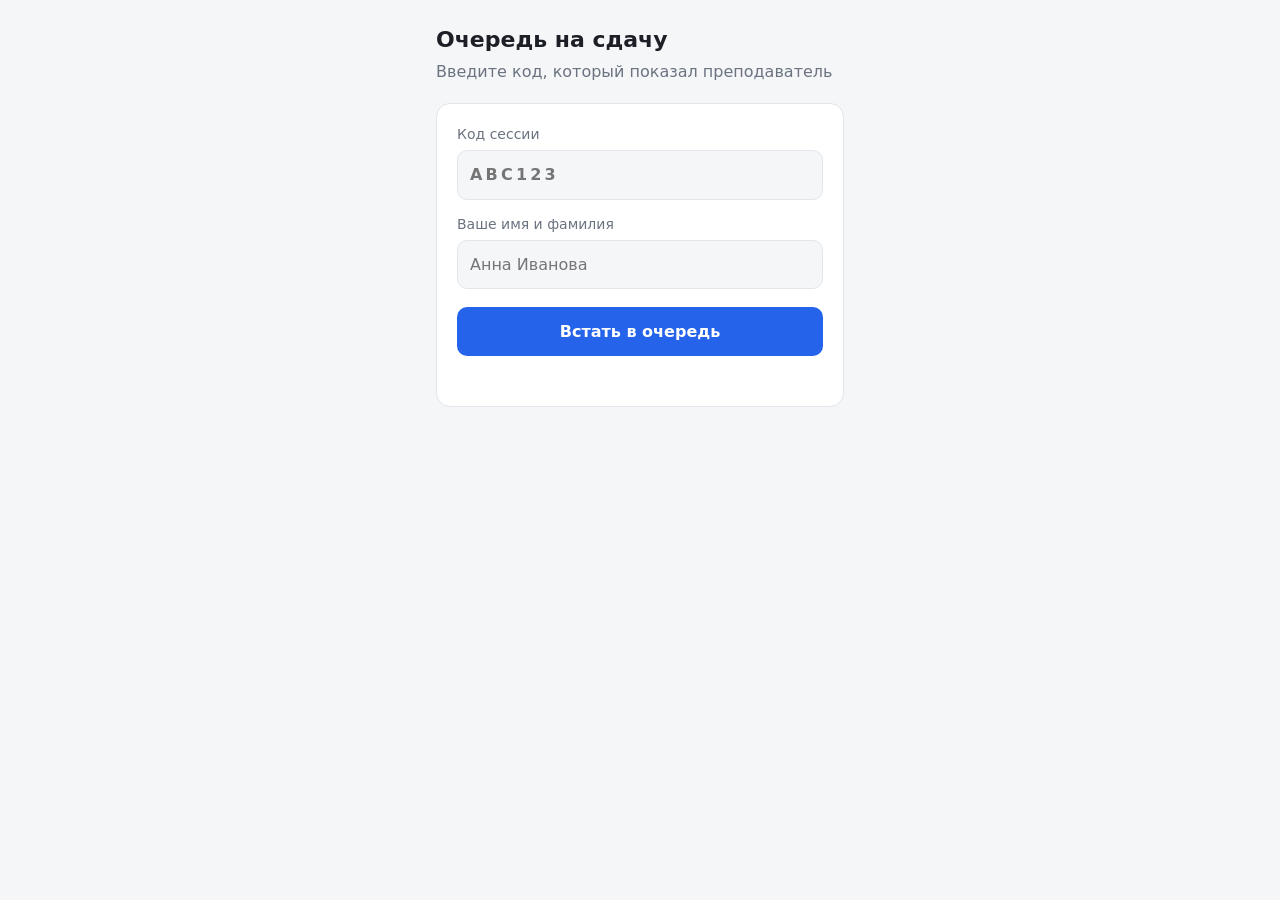
==== static/index.html @ 620dcc49 "feat: pasted question lists, criteria presets, one-tap scoring and quick student rejoin" ====
<!doctype html>
<html lang="ru">
<head>
<meta charset="utf-8">
<meta name="viewport" content="width=device-width, initial-scale=1">
<title>Очередь на сдачу</title>
<style>
  :root { --bg:#f5f6f8; --card:#fff; --text:#1c1f26; --muted:#6b7280; --accent:#2563eb; --ok:#16a34a; --warn:#d97706; --bad:#dc2626; --border:#e2e5ea; }
  @media (prefers-color-scheme: dark) {
    :root { --bg:#12141a; --card:#1b1e26; --text:#e8eaf0; --muted:#98a0b0; --accent:#5b8def; --ok:#34c26a; --warn:#f0a43a; --bad:#f0625d; --border:#2b2f3a; }
  }
  * { box-sizing: border-box; }
  body { margin:0; font:16px/1.45 system-ui,-apple-system,Segoe UI,Roboto,sans-serif; background:var(--bg); color:var(--text); }
  main { max-width:440px; margin:0 auto; padding:24px 16px 48px; }
  h1 { font-size:22px; margin:0 0 4px; }
  .sub { color:var(--muted); margin:0 0 20px; }
  .card { background:var(--card); border:1px solid var(--border); border-radius:14px; padding:20px; }
  label { display:block; font-size:14px; color:var(--muted); margin:14px 0 6px; }
  label:first-child { margin-top:0; }
  input { width:100%; font:inherit; padding:12px; border-radius:10px; border:1px solid var(--border); background:var(--bg); color:var(--text); }
  input#code { text-transform:uppercase; letter-spacing:.2em; font-weight:600; }
  button { width:100%; font:inherit; font-weight:600; padding:13px; border:0; border-radius:10px; cursor:pointer; background:var(--accent); color:#fff; margin-top:18px; }
  button.ghost { background:transparent; color:var(--muted); border:1px solid var(--border); margin-top:12px; }
  button:disabled { opacity:.6; cursor:default; }
  .big { font-size:64px; font-weight:700; line-height:1; margin:8px 0; }
  .center { text-align:center; }
  .muted { color:var(--muted); }
  .badge { display:inline-block; padding:4px 10px; border-radius:99px; font-size:13px; font-weight:600; color:#fff; background:var(--accent); }
  .badge.called { background:var(--ok); }
  .badge.skipped { background:var(--warn); }
  .badge.left, .badge.done { background:var(--muted); }
  .alert { padding:12px 14px; border-radius:10px; margin-top:16px; font-weight:600; }
  .alert.ok { background:color-mix(in srgb, var(--ok) 18%, transparent); color:var(--ok); }
  .alert.warn { background:color-mix(in srgb, var(--warn) 18%, transparent); color:var(--warn); }
  .err { color:var(--bad); min-height:1.4em; margin-top:10px; font-size:14px; }
  .hidden { display:none; }
  .small { font-size:14px; margin-top:8px; }
  .row { display:flex; justify-content:space-between; gap:12px; margin-top:14px; }
  .check { display:flex; align-items:center; gap:10px; color:var(--text); font-size:16px; }
  .check input { width:auto; margin:0; }
</style>
</head>
<body>
<main>
  <h1>Очередь на сдачу</h1>
  <p class="sub" id="subtitle"></p>

  <section class="card" id="join-view">
    <label for="code">Код сессии</label>
    <input id="code" maxlength="8" autocomplete="off" autocapitalize="characters" placeholder="ABC123">
    <label for="name">Ваше имя и фамилия</label>
    <input id="name" maxlength="60" autocomplete="name" placeholder="Анна Иванова">
    <div id="ready-choice" class="hidden">
      <label class="check" for="ready-now"><input type="checkbox" id="ready-now"> Готов сдать сразу</label>
      <div class="muted small" id="perks-join"></div>
    </div>
    <button class="hidden" id="quick-join">Войти</button>
    <button id="join-btn">Встать в очередь</button>
    <div class="err" id="join-err"></div>
  </section>

  <section class="card hidden" id="queue-view">
    <div class="center">
      <span class="badge" id="status-badge"></span>
      <div class="muted" style="margin-top:10px" id="session-title"></div>
      <div class="big" id="position">–</div>
      <div id="position-label" class="muted"></div>
    </div>
    <div id="message"></div>
    <div id="result"></div>
    <div id="practice-link" class="hidden"><a id="practice-a" href="/practice">Потренироваться перед сдачей (не оценка)</a></div>
    <div class="row"><span class="muted">Сейчас у преподавателя</span><strong id="now-serving">—</strong></div>
    <div class="row"><span class="muted">Примерное ожидание</span><strong id="eta">—</strong></div>
    <div class="row"><span class="muted">Ваш номер</span><strong id="ticket">—</strong></div>
    <div id="priority-box" class="hidden">
      <div class="row"><span class="muted">Готовность</span><strong id="ready-state">Ещё готовлюсь</strong></div>
      <button class="ghost hidden" id="readynow-btn">Готов сдать сразу</button>
      <div class="muted small" id="perks-note"></div>
    </div>
    <button class="ghost hidden" id="notready-btn">Не готов, пропустите меня</button>
    <button class="hidden" id="ready-btn">Готов</button>
    <div class="muted small hidden" id="notready-note"></div>
    <button class="ghost" id="leave-btn">Выйти из очереди</button>
    <button class="hidden" id="again-btn">Встать в очередь заново</button>
    <div class="err" id="queue-err"></div>
  </section>
</main>

<script>
const API = "/api/v1/sessions";
const STORAGE_KEY = "queue-entry";
const POLL_MS = 5000;
const POLL_HIDDEN_MS = 15000;
const POLL_MAX_BACKOFF_MS = 30000;
const SAFETY_POLL_MS = 60000;
const LIVE_SILENCE_MS = 45000;
const LIVE_RETRY_MS = 5000;
const LIVE_RETRY_MAX_MS = 60000;
const MESSAGES = {
  session_closed: "Сессия закрыта",
  registration_closed: "Запись закрыта",
  lottery_pending: "Порядок ещё не определён",
  ready_priority_off: "В этой сессии приоритет по готовности не включён",
  ready_locked: "Запись закрыта, готовность изменить уже нельзя",
  not_ready_limit: "Лимит отметок «не готов» в этой сессии исчерпан",
  not_waiting: "Это можно сделать, только пока вы ждёте в очереди",
  queue_full: "Очередь переполнена",
  session_full: "В этой сессии больше нет мест",
  session_not_found: "Сессия с таким кодом не найдена",
  entry_not_found: "Запись не найдена",
  rate_limited: "Слишком много запросов, подождите минуту",
  overloaded: "Сервис перегружен, попробуйте через пару секунд",
  database_unavailable: "Сервис временно недоступен, попробуйте позже",
  validation_error: "Проверьте введённые данные",
};

const FIELD_LABELS = {
  username: "Логин", password: "Пароль", invite_code: "Код приглашения",
  title: "Название", group: "Группа", name: "Имя", token: "Токен",
};
const PATTERN_HINTS = {
  username: "только латинские буквы, цифры и символы . _ - (e-mail с @ не подходит)",
};

function describeValidation(errors) {
  const parts = errors.slice(0, 3).map((e) => {
    const field = String(e.loc || "").split(".").pop();
    const label = FIELD_LABELS[field] || field || "Поле";
    const ctx = e.ctx || {};
    if (e.type === "missing") return label + ": обязательное поле";
    if (e.type === "string_too_short") return label + ": минимум " + ctx.min_length + " симв.";
    if (e.type === "string_too_long") return label + ": максимум " + ctx.max_length + " симв.";
    if (e.type === "string_pattern_mismatch") return label + ": " + (PATTERN_HINTS[field] || "недопустимые символы");
    return label + ": недопустимое значение";
  });
  return parts.join("; ");
}

const $ = (id) => document.getElementById(id);
let state = loadState();
let timer = null;
let failures = 0;
let announced = false;
let live = null;
let sessionInfo = null;
let liveConnected = false;
let liveFailures = 0;
let liveRetryTimer = null;

function loadState() {
  try { return JSON.parse(localStorage.getItem(STORAGE_KEY)); } catch { return null; }
}
function saveState(value) {
  state = value;
  try {
    if (value) localStorage.setItem(STORAGE_KEY, JSON.stringify(value));
    else localStorage.removeItem(STORAGE_KEY);
  } catch {}
}
function deviceKey() {
  try {
    let key = localStorage.getItem("queue-device");
    if (!key) { key = randomToken(); localStorage.setItem("queue-device", key); }
    return key;
  } catch { return null; }
}
function randomToken() {
  const bytes = new Uint8Array(24);
  crypto.getRandomValues(bytes);
  return Array.from(bytes, (b) => b.toString(16).padStart(2, "0")).join("");
}
function sessionLabel() {
  if (!sessionInfo || sessionInfo.code !== state.code) return "Сессия " + state.code;
  return sessionInfo.title + (sessionInfo.group ? " · " + sessionInfo.group : "") + " (" + state.code + ")";
}
async function loadSessionInfo() {
  if (!state || (sessionInfo && sessionInfo.code === state.code)) return;
  try {
    sessionInfo = await request("/" + encodeURIComponent(state.code));
    $("session-title").textContent = sessionLabel();
    $("practice-a").href = "/practice?code=" + encodeURIComponent(state.code);
    $("practice-link").classList.toggle("hidden", !sessionInfo.practice);
  } catch {}
}
function perksText(info) {
  const parts = [];
  if (info.ready_bonus_points > 0) parts.push("бонус за раннюю сдачу: +" + info.ready_bonus_points + " (отдельной строкой, не в баллах по критериям)");
  if (info.ready_skip_questions > 0) parts.push("на " + (info.ready_skip_questions === 1 ? "один вопрос" : info.ready_skip_questions + " вопроса") + " меньше");
  return parts.length ? "Для тех, кто готов сразу: " + parts.join("; ") : "";
}
function offerQuickJoin() {
  const code = $("code").value.trim();
  const name = $("name").value.trim();
  const quick = $("quick-join");
  const offered = code.length >= 6 && !!name;
  quick.classList.toggle("hidden", !offered);
  if (offered) quick.textContent = "Войти как " + name;
}
let previewCode = "";
async function previewSession() {
  const code = $("code").value.trim().toUpperCase();
  if (code === previewCode) return;
  previewCode = code;
  const box = $("ready-choice");
  box.classList.add("hidden");
  if (code.length < 6) return;
  try {
    const info = await request("/" + encodeURIComponent(code));
    if (previewCode !== code) return;
    const offered = info.ready_priority && info.join_open && info.status === "open";
    box.classList.toggle("hidden", !offered);
    $("perks-join").textContent = offered ? perksText(info) : "";
  } catch {}
}
function formatEta(seconds) {
  if (seconds == null) return "—";
  if (seconds <= 0) return "сейчас";
  const at = new Date(Date.now() + seconds * 1000);
  const clock = String(at.getHours()).padStart(2, "0") + ":" + String(at.getMinutes()).padStart(2, "0");
  return "≈ " + Math.max(1, Math.ceil(seconds / 60)) + " мин (около " + clock + ")";
}

async function readEvents(url, headers, signal, onEvent, onActivity) {
  const response = await fetch(url, { headers: { ...headers, Accept: "text/event-stream" }, signal });
  if (!response.ok || !response.body) {
    const error = new Error("stream " + response.status);
    error.status = response.status;
    throw error;
  }
  onActivity();
  const reader = response.body.getReader();
  const decoder = new TextDecoder();
  let buffer = "";
  for (;;) {
    const { done, value } = await reader.read();
    if (done) return;
    buffer += decoder.decode(value, { stream: true });
    let end;
    while ((end = buffer.indexOf("\n\n")) >= 0) {
      const block = buffer.slice(0, end);
      buffer = buffer.slice(end + 2);
      let name = "message";
      let data = "";
      for (const line of block.split("\n")) {
        if (line.startsWith("event:")) name = line.slice(6).trim();
        else if (line.startsWith("data:")) data += line.slice(5).trim();
      }
      onActivity();
      if (name === "end") onEvent(name, null);
      else if (data) onEvent(name, JSON.parse(data));
    }
  }
}

async function request(path, options = {}) {
  let response;
  try {
    response = await fetch(API + path, options);
  } catch {
    const error = new Error("Нет связи с сервером. Проверьте подключение и повторите");
    error.status = 0;
    throw error;
  }
  let body = null;
  try { body = await response.json(); } catch {}
  if (!response.ok) {
    const detailed = body?.code === "validation_error" && Array.isArray(body.errors) && body.errors.length
      ? describeValidation(body.errors) : "";
    const error = new Error(detailed || MESSAGES[body?.code] || "Ошибка " + response.status);
    error.status = response.status;
    throw error;
  }
  return body;
}

function show(view) {
  $("join-view").classList.toggle("hidden", view !== "join");
  $("queue-view").classList.toggle("hidden", view !== "queue");
  $("subtitle").textContent = view === "join"
    ? "Введите код, который показал преподаватель"
    : "Не закрывайте страницу — позиция обновляется сама";
}

async function join() {
  const code = $("code").value.trim().toUpperCase();
  const name = $("name").value.trim();
  $("join-err").textContent = "";
  if (!code || !name) { $("join-err").textContent = "Введите код и имя"; return; }
  $("join-btn").disabled = true;
  const token = state && state.code === code ? state.token : randomToken();
  try {
    const entry = await request("/" + encodeURIComponent(code) + "/join", {
      method: "POST",
      headers: { "Content-Type": "application/json" },
      body: JSON.stringify({ name, token, device_key: deviceKey(), ready_now: !$("ready-choice").classList.contains("hidden") && $("ready-now").checked }),
    });
    try { localStorage.setItem("queue-name", name); } catch {}
    saveState({ code, token });
    announced = false;
    failures = 0;
    render(entry);
    schedule();
    startLive();
  } catch (error) {
    $("join-err").textContent = error.status === 404 ? "Сессия с таким кодом не найдена" : error.message;
  } finally {
    $("join-btn").disabled = false;
  }
}

let requestSeq = 0;
let appliedSeq = 0;

async function poll() {
  if (!state) return;
  const id = ++requestSeq;
  try {
    const entry = await request("/" + encodeURIComponent(state.code) + "/me", {
      headers: { "X-Entry-Token": state.token },
    });
    failures = 0;
    $("queue-err").textContent = "";
    if (id > appliedSeq) {
      appliedSeq = id;
      render(entry);
    }
    startLive();
  } catch (error) {
    if (error.status === 404) { resetToJoin(); return; }
    failures += 1;
    $("queue-err").textContent = "Нет связи, пробуем снова…";
  }
  schedule();
}

function schedule() {
  clearTimeout(timer);
  if (!state) return;
  const status = $("status-badge").dataset.status;
  if (status === "done" || status === "left") return;
  const base = liveConnected ? SAFETY_POLL_MS : document.visibilityState === "hidden" ? POLL_HIDDEN_MS : POLL_MS;
  const delay = Math.min(base * 2 ** failures, liveConnected ? SAFETY_POLL_MS : POLL_MAX_BACKOFF_MS) + Math.random() * 1000;
  timer = setTimeout(poll, delay);
}

function render(entry) {
  show("queue");
  const labels = { waiting: "В очереди", called: "Вас вызвали", done: "Сдано", skipped: "Пропущен", left: "Вы вышли" };
  const badge = $("status-badge");
  badge.textContent = labels[entry.status] || entry.status;
  badge.className = "badge " + entry.status;
  badge.dataset.status = entry.status;
  $("session-title").textContent = sessionLabel();
  loadSessionInfo();
  $("ticket").textContent = entry.ticket == null ? "—" : "№ " + entry.ticket;
  $("now-serving").textContent = entry.now_serving
    ? "№ " + entry.now_serving.ticket + " " + entry.now_serving.name
    : "—";
  $("eta").textContent = entry.status === "waiting" ? formatEta(entry.eta_seconds) : "—";

  const message = $("message");
  message.replaceChildren();
  const addMessage = (text, kind) => {
    const div = document.createElement("div");
    div.className = "alert " + kind;
    div.textContent = text;
    message.appendChild(div);
  };

  const active = entry.status === "waiting" || entry.status === "called";
  const canDefer = entry.status === "waiting" && entry.session_status !== "closed";
  $("notready-btn").classList.toggle("hidden", !(canDefer && !entry.not_ready && entry.not_ready_left > 0));
  $("ready-btn").classList.toggle("hidden", !(entry.status === "waiting" && entry.not_ready));
  const note = $("notready-note");
  note.classList.toggle("hidden", entry.status !== "waiting");
  note.textContent = entry.status !== "waiting" ? "" : entry.not_ready
    ? "Нажмите «Готов», и вы вернётесь на место по своему номеру. Осталось отметок «не готов»: " + entry.not_ready_left
    : entry.not_ready_left > 0 ? "Осталось отметок «не готов»: " + entry.not_ready_left
    : "Отметки «не готов» в этой сессии закончились";
  const finished = entry.status === "done" || entry.status === "left";
  $("leave-btn").classList.toggle("hidden", !active);
  $("again-btn").classList.toggle("hidden", !finished);

  const waiting = entry.status === "waiting";
  $("priority-box").classList.toggle("hidden", !(waiting && entry.ready_priority));
  $("readynow-btn").classList.toggle("hidden", !(waiting && entry.ready_priority && entry.join_open && entry.session_status !== "closed"));
  $("readynow-btn").textContent = entry.ready_now ? "Ещё готовлюсь" : "Готов сдать сразу";
  $("ready-state").textContent = entry.ready_now ? "Готов сдать сразу" : "Ещё готовлюсь";
  $("perks-note").textContent = perksText(entry);
  if (entry.status === "waiting" && entry.in_pool) {
    $("position").textContent = "…";
    $("position-label").textContent = "порядок определится после закрытия записи";
    addMessage("Вы в списке. Порядок определится после закрытия записи. Записалось: " + entry.pool_count, "warn");
    if (entry.session_status === "closed") addMessage("Сессия закрыта преподавателем", "warn");
  } else if (entry.status === "waiting") {
    $("position").textContent = entry.position;
    $("position-label").textContent = "ваше место в очереди";
    if (entry.not_ready) addMessage("Вы отметили «не готов»: вас вызовут после тех, кто готов", "warn");
    else if (entry.position === 1 && entry.people_ahead === 0) addMessage("Вы следующий — подходите к аудитории", "warn");
    if (entry.session_status === "closed") addMessage("Сессия закрыта преподавателем", "warn");
  } else if (entry.status === "called") {
    $("position").textContent = "✓";
    $("position-label").textContent = "подходите к преподавателю";
    addMessage("Вас вызвали! Подойдите к преподавателю", "ok");
    if (!announced) {
      announced = true;
      try { if (navigator.vibrate) navigator.vibrate([300, 150, 300]); } catch {}
    }
  } else {
    $("position").textContent = entry.status === "done" ? "✓" : "–";
    $("position-label").textContent = "";
    if (entry.status === "skipped") addMessage("Вас пропустили. Подойдите к преподавателю — он может вернуть вас в очередь", "warn");
    if (entry.status === "done") addMessage("Сдача завершена", "ok");
  }
  if (entry.status === "done") loadResult();
  else if (resultLoaded) { resultLoaded = false; $("result").replaceChildren(); }
}

let resultLoaded = false;
async function loadResult() {
  if (resultLoaded || !state) return;
  resultLoaded = true;
  let data = null;
  try {
    data = await request("/" + encodeURIComponent(state.code) + "/me/submission", { headers: { "X-Entry-Token": state.token } });
  } catch { resultLoaded = false; return; }
  const box = $("result");
  box.replaceChildren();
  if (!data || data.status !== "completed") return;
  const title = document.createElement("h3");
  title.textContent = "Итог: " + data.total_points + " из " + data.max_points;
  box.append(title);
  for (const s of data.scores) {
    const row = document.createElement("div");
    row.className = "row";
    const name = document.createElement("span");
    name.className = "muted";
    name.textContent = s.name;
    const points = document.createElement("strong");
    points.textContent = s.points + " / " + s.max_points;
    row.append(name, points);
    box.append(row);
    if (s.comment) {
      const note = document.createElement("div");
      note.className = "muted";
      note.textContent = s.comment;
      box.append(note);
    }
  }
  if (data.bonus_points > 0) {
    const row = document.createElement("div");
    row.className = "row";
    const name = document.createElement("span");
    name.className = "muted";
    name.textContent = "Бонус за раннюю сдачу";
    const points = document.createElement("strong");
    points.id = "bonus-line";
    points.textContent = "+" + data.bonus_points;
    row.append(name, points);
    box.append(row);
  }
  if (data.comment) {
    const note = document.createElement("div");
    note.textContent = "Комментарий: " + data.comment;
    box.append(note);
  }
  if (data.questions.length) {
    const head = document.createElement("h3");
    head.textContent = "Ваши вопросы";
    box.append(head);
    for (const q of data.questions) {
      const item = document.createElement("div");
      item.textContent = q.position + ". " + q.text;
      box.append(item);
    }
  }
  loadHistory(box);
}

async function loadHistory(box) {
  let data = null;
  try {
    data = await request("/" + encodeURIComponent(state.code) + "/me/history", { headers: { "X-Entry-Token": state.token } });
  } catch { return; }
  if (!data || data.attempts.length < 2) return;
  const head = document.createElement("h3");
  head.textContent = "Ваши попытки";
  box.append(head);
  for (const a of data.attempts) {
    const row = document.createElement("div");
    row.className = "row";
    const name = document.createElement("span");
    name.className = "muted";
    name.textContent = a.assignment_title + ", попытка " + a.attempt_number;
    const points = document.createElement("strong");
    const change = a.delta_percent == null ? "" : " (" + (a.delta_percent > 0 ? "+" : "") + String(a.delta_percent).replace(".", ",") + " п.п.)";
    points.textContent = a.total_points + " / " + a.max_points + change;
    row.append(name, points);
    box.append(row);
  }
}

async function setReadiness(path) {
  if (!state) return;
  $("notready-btn").disabled = true;
  $("ready-btn").disabled = true;
  try {
    const entry = await request("/" + encodeURIComponent(state.code) + path, {
      method: "POST",
      headers: { "X-Entry-Token": state.token },
    });
    $("queue-err").textContent = "";
    render(entry);
    schedule();
  } catch (error) {
    $("queue-err").textContent = error.message;
    poll();
  } finally {
    $("notready-btn").disabled = false;
    $("ready-btn").disabled = false;
  }
}

async function setPriority() {
  if (!state) return;
  const wanted = $("ready-state").textContent !== "Готов сдать сразу";
  $("readynow-btn").disabled = true;
  try {
    const entry = await request("/" + encodeURIComponent(state.code) + "/priority", {
      method: "PUT",
      headers: { "X-Entry-Token": state.token, "Content-Type": "application/json" },
      body: JSON.stringify({ ready_now: wanted }),
    });
    $("queue-err").textContent = "";
    render(entry);
    schedule();
  } catch (error) {
    $("queue-err").textContent = error.message;
    poll();
  } finally {
    $("readynow-btn").disabled = false;
  }
}
async function leave() {
  if (!state) return;
  $("leave-btn").disabled = true;
  try {
    const entry = await request("/" + encodeURIComponent(state.code) + "/leave", {
      method: "POST",
      headers: { "X-Entry-Token": state.token },
    });
    render(entry);
    schedule();
  } catch (error) {
    $("queue-err").textContent = error.message;
  } finally {
    $("leave-btn").disabled = false;
  }
}

function stopLive() {
  clearTimeout(liveRetryTimer);
  liveRetryTimer = null;
  if (live) live.abort();
  live = null;
  liveConnected = false;
}

async function startLive() {
  if (liveRetryTimer || !state || live || !window.ReadableStream || !window.AbortController) return;
  const controller = new AbortController();
  live = controller;
  const { code, token } = state;
  let lastActivity = Date.now();
  let finished = false;
  const watchdog = setInterval(() => {
    if (Date.now() - lastActivity > LIVE_SILENCE_MS) controller.abort();
  }, 10000);
  try {
    await readEvents(
      API + "/" + encodeURIComponent(code) + "/events",
      { "X-Entry-Token": token },
      controller.signal,
      (name, data) => {
        if (name === "end") { finished = true; return; }
        liveConnected = true;
        liveFailures = 0;
        failures = 0;
        $("queue-err").textContent = "";
        appliedSeq = ++requestSeq;
        render(data);
      },
      () => { lastActivity = Date.now(); },
    );
  } catch {

  } finally {
    clearInterval(watchdog);
    const mine = live === controller;
    if (mine) live = null;
    liveConnected = false;
    if (mine && state && !finished && state.code === code) {
      liveFailures += 1;
      const delay = Math.min(LIVE_RETRY_MS * 2 ** (liveFailures - 1), LIVE_RETRY_MAX_MS);
      liveRetryTimer = setTimeout(() => { liveRetryTimer = null; startLive(); }, delay);
      schedule();
    }
  }
}

function resetToJoin() {
  stopLive();
  clearTimeout(timer);
  const code = state ? state.code : "";
  saveState(null);
  $("status-badge").dataset.status = "";
  $("code").value = code;
  show("join");
}

$("join-btn").addEventListener("click", join);
$("leave-btn").addEventListener("click", leave);
$("notready-btn").addEventListener("click", () => setReadiness("/not-ready"));
$("ready-btn").addEventListener("click", () => setReadiness("/ready"));
$("readynow-btn").addEventListener("click", setPriority);
$("code").addEventListener("input", previewSession);
$("code").addEventListener("input", offerQuickJoin);
$("name").addEventListener("input", offerQuickJoin);
$("quick-join").addEventListener("click", join);
$("again-btn").addEventListener("click", resetToJoin);
document.addEventListener("visibilitychange", () => {
  if (document.visibilityState === "visible" && state) poll();
});
for (const id of ["code", "name"]) {
  $(id).addEventListener("keydown", (e) => { if (e.key === "Enter") join(); });
}

const urlCode = new URLSearchParams(location.search).get("code");
try { $("name").value = localStorage.getItem("queue-name") || ""; } catch {}
if (urlCode) $("code").value = urlCode.toUpperCase();
const resumable = state && state.code && state.token && (!urlCode || state.code === urlCode.toUpperCase());
if (resumable) { show("queue"); poll(); } else { show("join"); previewSession(); offerQuickJoin(); }
</script>
</body>
</html>
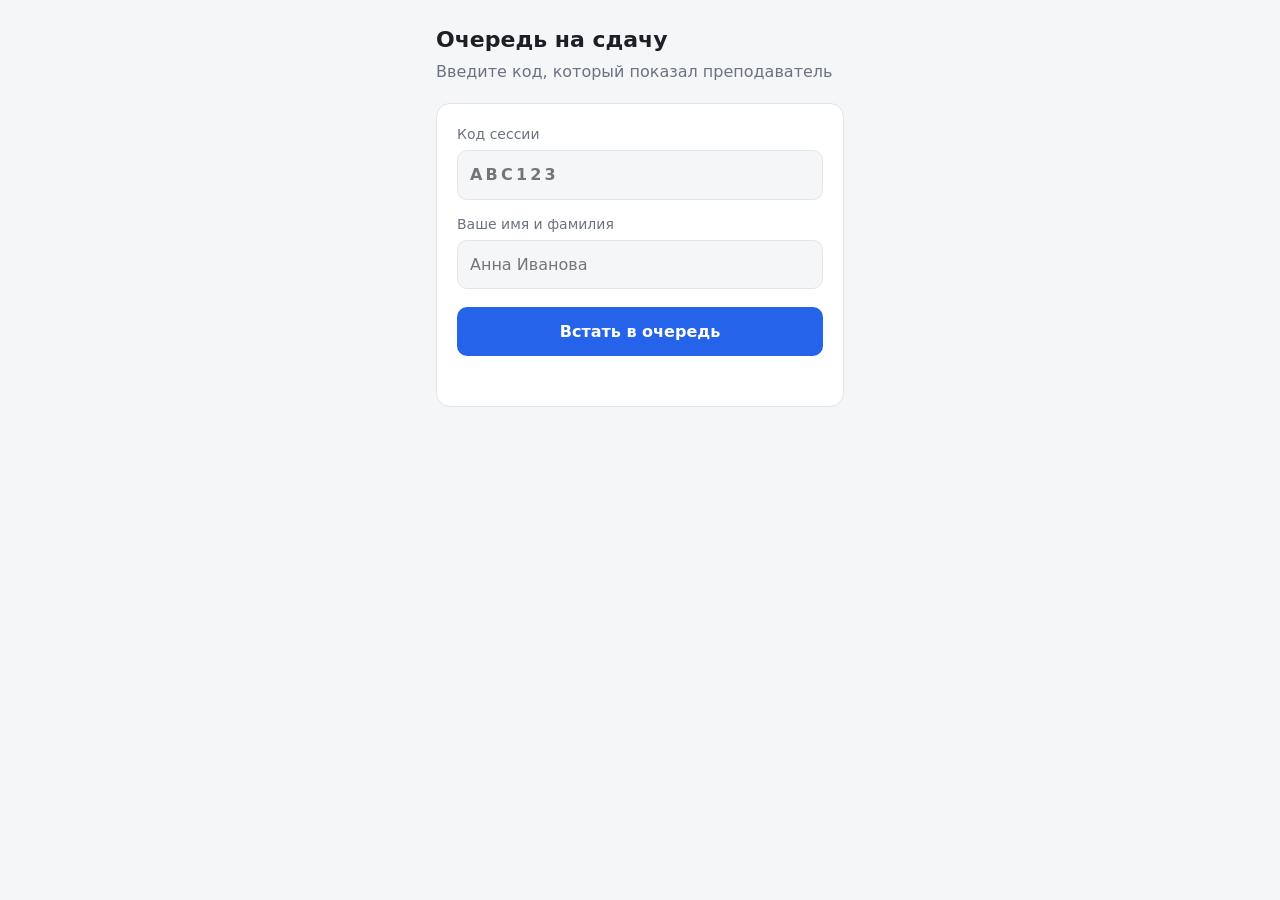
==== commit 43f617ea: "feat: group rosters and joining by list" ====
--- a/static/index.html
+++ b/static/index.html
@@ -38,6 +38,10 @@
   .row { display:flex; justify-content:space-between; gap:12px; margin-top:14px; }
   .check { display:flex; align-items:center; gap:10px; color:var(--text); font-size:16px; }
   .check input { width:auto; margin:0; }
+  .roster { display:flex; flex-wrap:wrap; gap:6px; max-height:230px; overflow-y:auto; margin-top:8px; }
+  .roster button { width:auto; margin:0; padding:9px 12px; min-height:44px; font-size:15px; font-weight:500; background:var(--bg); color:var(--text); border:1px solid var(--border); }
+  .roster button.on { background:var(--accent); color:#fff; border-color:var(--accent); }
+  input[readonly] { cursor:pointer; }
 </style>
 </head>
 <body>
@@ -50,6 +54,15 @@
     <input id="code" maxlength="8" autocomplete="off" autocapitalize="characters" placeholder="ABC123">
     <label for="name">Ваше имя и фамилия</label>
     <input id="name" maxlength="60" autocomplete="name" placeholder="Анна Иванова">
+    <div id="roster-box" class="hidden">
+      <div class="muted small" id="roster-hint"></div>
+      <div class="roster" id="roster-list"></div>
+    </div>
+    <div id="presence-box" class="hidden">
+      <label for="presence-code">Код с экрана преподавателя</label>
+      <input id="presence-code" inputmode="numeric" autocomplete="one-time-code" maxlength="7" placeholder="6 цифр">
+      <div class="muted small">Код на экране меняется каждые полминуты: смотрите на него, а не копируйте у друга.</div>
+    </div>
     <div id="ready-choice" class="hidden">
       <label class="check" for="ready-now"><input type="checkbox" id="ready-now"> Готов сдать сразу</label>
       <div class="muted small" id="perks-join"></div>
@@ -100,6 +113,12 @@
   session_closed: "Сессия закрыта",
   registration_closed: "Запись закрыта",
   lottery_pending: "Порядок ещё не определён",
+  not_in_roster: "Вас нет в списке группы: выберите себя из списка или обратитесь к преподавателю",
+  name_taken: "Этот студент уже в очереди. Если это вы, откройте страницу на том же устройстве",
+  roster_missing: "Для входа по списку нужен список группы",
+  presence_code_invalid: "Неверный код, посмотрите на экран",
+  presence_code_required: "Введите код с экрана преподавателя",
+  presence_locked: "Слишком много неверных кодов. Подождите пару минут и посмотрите на экран",
   ready_priority_off: "В этой сессии приоритет по готовности не включён",
   ready_locked: "Запись закрыта, готовность изменить уже нельзя",
   not_ready_limit: "Лимит отметок «не готов» в этой сессии исчерпан",
@@ -196,6 +215,32 @@
   quick.classList.toggle("hidden", !offered);
   if (offered) quick.textContent = "Войти как " + name;
 }
+function hideRoster() {
+  $("roster-box").classList.add("hidden");
+  $("roster-list").replaceChildren();
+  $("name").readOnly = false;
+  $("name").placeholder = "Анна Иванова";
+}
+async function showRoster(code, only) {
+  const roster = await request("/" + encodeURIComponent(code) + "/roster");
+  if (previewCode !== code || !roster.names.length) return;
+  const list = $("roster-list");
+  list.replaceChildren();
+  for (const name of roster.names) {
+    const button = document.createElement("button");
+    button.type = "button";
+    button.textContent = name;
+    button.addEventListener("click", () => {
+      $("name").value = name;
+      for (const other of list.children) other.classList.toggle("on", other === button);
+    });
+    list.append(button);
+  }
+  $("roster-hint").textContent = only ? "Выберите себя в списке группы" : "Выберите себя в списке или введите имя";
+  $("name").readOnly = only;
+  if (only) { $("name").value = ""; $("name").placeholder = "Выберите себя в списке"; }
+  $("roster-box").classList.remove("hidden");
+}
 let previewCode = "";
 async function previewSession() {
   const code = $("code").value.trim().toUpperCase();
@@ -203,13 +248,17 @@
   previewCode = code;
   const box = $("ready-choice");
   box.classList.add("hidden");
+  $("presence-box").classList.add("hidden");
+  hideRoster();
   if (code.length < 6) return;
   try {
     const info = await request("/" + encodeURIComponent(code));
     if (previewCode !== code) return;
+    if (info.roster_available && info.status === "open") await showRoster(code, info.roster_only);
     const offered = info.ready_priority && info.join_open && info.status === "open";
     box.classList.toggle("hidden", !offered);
     $("perks-join").textContent = offered ? perksText(info) : "";
+    $("presence-box").classList.toggle("hidden", !(info.presence_check === "rotating_code" && info.join_open && info.status === "open"));
   } catch {}
 }
 function formatEta(seconds) {
@@ -292,7 +341,7 @@
     const entry = await request("/" + encodeURIComponent(code) + "/join", {
       method: "POST",
       headers: { "Content-Type": "application/json" },
-      body: JSON.stringify({ name, token, device_key: deviceKey(), ready_now: !$("ready-choice").classList.contains("hidden") && $("ready-now").checked }),
+      body: JSON.stringify({ name, token, device_key: deviceKey(), ready_now: !$("ready-choice").classList.contains("hidden") && $("ready-now").checked, presence_code: $("presence-box").classList.contains("hidden") ? null : $("presence-code").value }),
     });
     try { localStorage.setItem("queue-name", name); } catch {}
     saveState({ code, token });
@@ -303,6 +352,7 @@
     startLive();
   } catch (error) {
     $("join-err").textContent = error.status === 404 ? "Сессия с таким кодом не найдена" : error.message;
+    if (error.message === MESSAGES.name_taken || error.message === MESSAGES.not_in_roster) { previewCode = ""; previewSession(); }
   } finally {
     $("join-btn").disabled = false;
   }
@@ -420,10 +470,15 @@
 async function loadResult() {
   if (resultLoaded || !state) return;
   resultLoaded = true;
+  await loadSessionInfo();
+  if (sessionInfo && sessionInfo.graded === false) return;
   let data = null;
   try {
     data = await request("/" + encodeURIComponent(state.code) + "/me/submission", { headers: { "X-Entry-Token": state.token } });
-  } catch { resultLoaded = false; return; }
+  } catch (error) {
+    if (error.status !== 404) resultLoaded = false;
+    return;
+  }
   const box = $("result");
   box.replaceChildren();
   if (!data || data.status !== "completed") return;
@@ -638,6 +693,8 @@
 const urlCode = new URLSearchParams(location.search).get("code");
 try { $("name").value = localStorage.getItem("queue-name") || ""; } catch {}
 if (urlCode) $("code").value = urlCode.toUpperCase();
+const urlPresence = new URLSearchParams(location.search).get("p");
+if (urlPresence) $("presence-code").value = urlPresence.replace(/[^0-9]/g, "").slice(0, 6);
 const resumable = state && state.code && state.token && (!urlCode || state.code === urlCode.toUpperCase());
 if (resumable) { show("queue"); poll(); } else { show("join"); previewSession(); offerQuickJoin(); }
 </script>
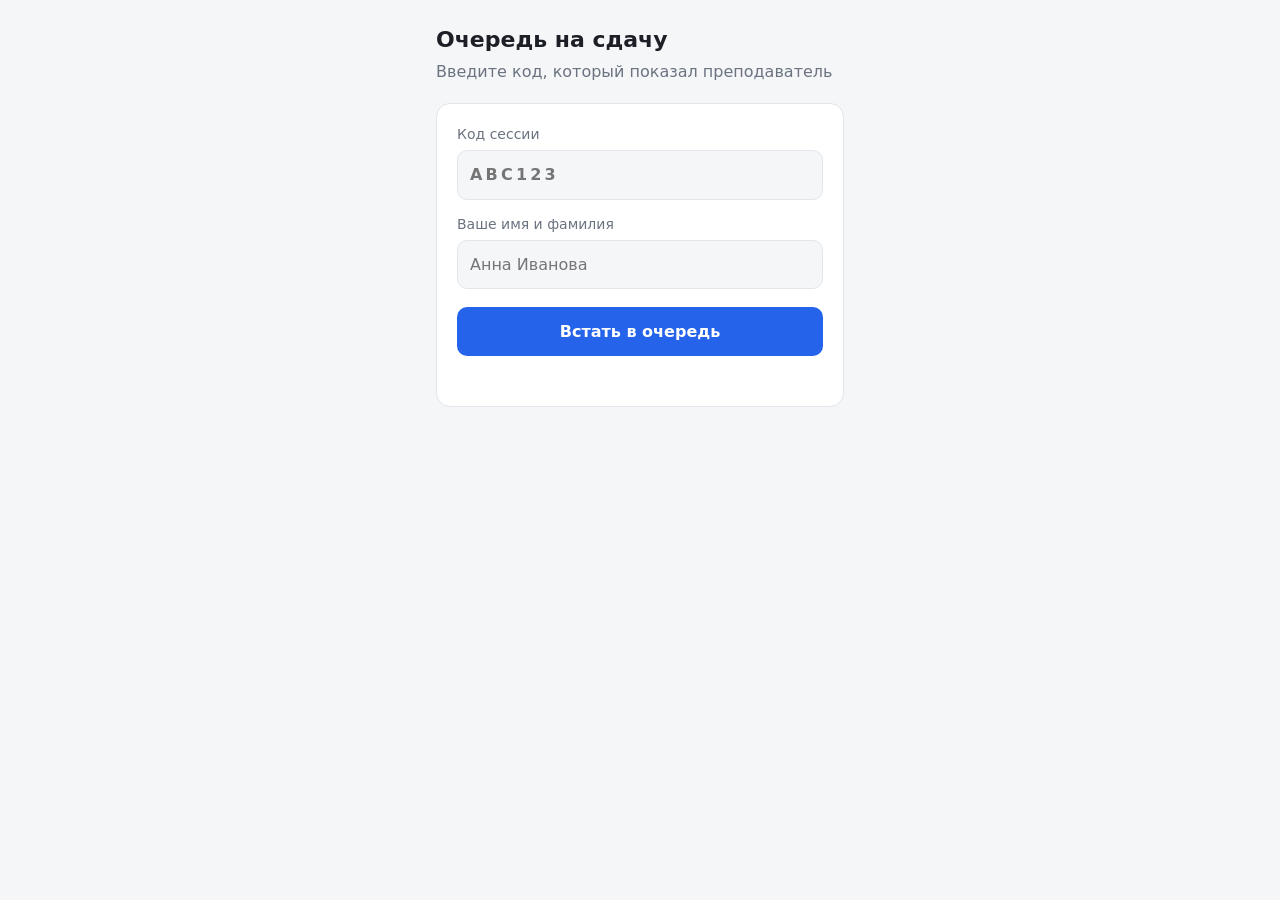
==== commit 60959afc: "feat: faster join, Retry-After retries on pages, reopen a closed session" ====
--- a/static/index.html
+++ b/static/index.html
@@ -48,6 +48,7 @@
 <main>
   <h1>Очередь на сдачу</h1>
   <p class="sub" id="subtitle"></p>
+  <div class="alert warn hidden" id="retry-note" role="status"></div>
 
   <section class="card" id="join-view">
     <label for="code">Код сессии</label>
@@ -301,21 +302,59 @@
   }
 }
 
+const RETRY_ATTEMPTS = 4;
+const RETRY_NOW_MAX_S = 15;
+const RETRY_LIMIT_MAX_S = 65;
+function retryDelaySeconds(response, code) {
+  if (code === "presence_locked") return null;
+  const header = Number(response.headers.get("Retry-After"));
+  const wait = Number.isFinite(header) && header > 0 ? header : 2;
+  const longest = response.status === 429 ? RETRY_LIMIT_MAX_S : RETRY_NOW_MAX_S;
+  return wait > longest ? null : wait + Math.random() * 1.5;
+}
+async function waitWithNote(seconds) {
+  const note = $("retry-note");
+  const until = Date.now() + seconds * 1000;
+  for (;;) {
+    const left = Math.ceil((until - Date.now()) / 1000);
+    if (left <= 0) break;
+    note.textContent = "Сервер занят, повторяем через " + left + " с…";
+    note.classList.remove("hidden");
+    await new Promise((resolve) => setTimeout(resolve, Math.min(1000, Math.max(50, until - Date.now()))));
+  }
+  note.classList.add("hidden");
+}
 async function request(path, options = {}) {
-  let response;
-  try {
-    response = await fetch(API + path, options);
-  } catch {
-    const error = new Error("Нет связи с сервером. Проверьте подключение и повторите");
-    error.status = 0;
-    throw error;
-  }
-  let body = null;
-  try { body = await response.json(); } catch {}
+  const { idempotent, ...init } = options;
+  const method = (init.method || "GET").toUpperCase();
+  for (let attempt = 1; ; attempt++) {
+    let response;
+    try {
+      response = await fetch(API + path, init);
+    } catch {
+      const error = new Error("Нет связи с сервером. Проверьте подключение и повторите");
+      error.status = 0;
+      throw error;
+    }
+    let body = null;
+    try { body = await response.clone().json(); } catch {}
+    const code = body?.code;
+    const beforeHandler = code === "rate_limited" || code === "overloaded";
+    const safe = beforeHandler || method === "GET" || idempotent === true;
+    if (!response.ok && (response.status === 429 || response.status === 503) && safe && attempt < RETRY_ATTEMPTS) {
+      const seconds = retryDelaySeconds(response, code);
+      if (seconds !== null) { await waitWithNote(seconds); continue; }
+    }
+    return finish(response, body);
+  }
+}
+function finish(response, body) {
   if (!response.ok) {
     const detailed = body?.code === "validation_error" && Array.isArray(body.errors) && body.errors.length
       ? describeValidation(body.errors) : "";
-    const error = new Error(detailed || MESSAGES[body?.code] || "Ошибка " + response.status);
+    const wait = Number(response.headers.get("Retry-After"));
+    const hint = (response.status === 429 || response.status === 503) && wait > 0 ? " (через " + (wait > 90 ? Math.ceil(wait / 60) + " мин" : wait + " с") + ")" : "";
+    const error = new Error((detailed || MESSAGES[body?.code] || "Ошибка " + response.status) + hint);
     error.status = response.status;
     throw error;
   }
@@ -339,6 +378,7 @@
   const token = state && state.code === code ? state.token : randomToken();
   try {
     const entry = await request("/" + encodeURIComponent(code) + "/join", {
+      idempotent: true,
       method: "POST",
       headers: { "Content-Type": "application/json" },
       body: JSON.stringify({ name, token, device_key: deviceKey(), ready_now: !$("ready-choice").classList.contains("hidden") && $("ready-now").checked, presence_code: $("presence-box").classList.contains("hidden") ? null : $("presence-code").value }),
